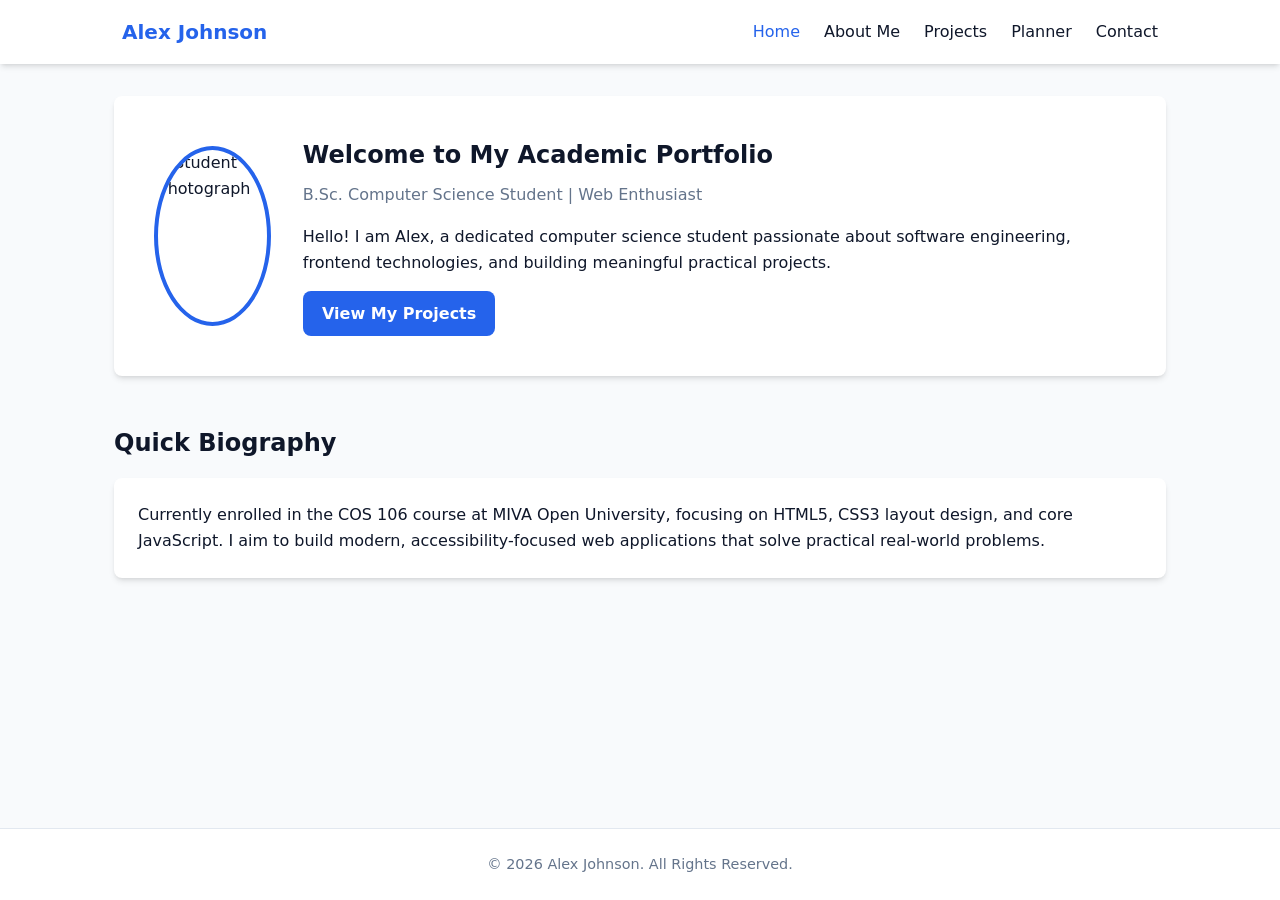
==== index.html @ 0300eeee "Add files via upload" ====
<!DOCTYPE html>
<html lang="en">
<head>
  <meta charset="UTF-8">
  <meta name="viewport" content="width=device-width, initial-scale=1.0">
  <title>Student Portfolio | Homepage</title>
  <link rel="stylesheet" href="css/style.css">
</head>
<body>

  <header>
    <nav>
      <a href="index.html" class="logo">Alex Johnson</a>
      <ul class="nav-links">
        <li><a href="index.html" class="active">Home</a></li>
        <li><a href="about.html">About Me</a></li>
        <li><a href="projects.html">Projects</a></li>
        <li><a href="planner.html">Planner</a></li>
        <li><a href="contact.html">Contact</a></li>
      </ul>
    </nav>
  </header>

  <main>
    <section class="hero">
      <img src="https://via.placeholder.com/180" alt="Student Photograph" class="hero-img">
      <div>
        <h1>Welcome to My Academic Portfolio</h1>
        <p style="color: var(--text-muted); margin: 0.5rem 0 1rem 0;">B.Sc. Computer Science Student | Web Enthusiast</p>
        <p>Hello! I am Alex, a dedicated computer science student passionate about software engineering, frontend technologies, and building meaningful practical projects.</p>
        <a href="projects.html" class="btn" style="margin-top: 1rem;">View My Projects</a>
      </div>
    </section>

    <section style="margin-top: 3rem;">
      <h2 style="margin-bottom: 1rem;">Quick Biography</h2>
      <div class="card">
        <p>Currently enrolled in the COS 106 course at MIVA Open University, focusing on HTML5, CSS3 layout design, and core JavaScript. I aim to build modern, accessibility-focused web applications that solve practical real-world problems.</p>
      </div>
    </section>
  </main>

  <footer>
    <p>&copy; 2026 Alex Johnson. All Rights Reserved.</p>
  </footer>

</body>
</html>
---- css/style.css ----
:root {
  --primary-color: #2563eb;
  --primary-hover: #1d4ed8;
  --bg-color: #f8fafc;
  --surface-color: #ffffff;
  --text-main: #0f172a;
  --text-muted: #64748b;
  --border-color: #e2e8f0;
  --radius: 8px;
  --shadow: 0 4px 6px -1px rgba(0, 0, 0, 0.1), 0 2px 4px -2px rgba(0, 0, 0, 0.1);
  --transition: all 0.3s ease;
}

* {
  box-sizing: border-box;
  margin: 0;
  padding: 0;
}

body {
  font-family: system-ui, -apple-system, BlinkMacSystemFont, 'Segoe UI', Roboto, Oxygen, Ubuntu, Cantarell, sans-serif;
  background-color: var(--bg-color);
  color: var(--text-main);
  line-height: 1.6;
  min-height: 100vh;
  display: flex;
  flex-direction: column;
}

/* NAVBAR */
header {
  background-color: var(--surface-color);
  box-shadow: var(--shadow);
  position: sticky;
  top: 0;
  z-index: 1000;
}

nav {
  max-width: 1100px;
  margin: 0 auto;
  display: flex;
  justify-content: space-between;
  align-items: center;
  padding: 1rem 2rem;
}

.logo {
  font-size: 1.25rem;
  font-weight: 700;
  color: var(--primary-color);
  text-decoration: none;
}

.nav-links {
  display: flex;
  list-style: none;
  gap: 1.5rem;
}

.nav-links a {
  text-decoration: none;
  color: var(--text-main);
  font-weight: 500;
  transition: var(--transition);
}

.nav-links a:hover,
.nav-links a.active {
  color: var(--primary-color);
}

/* MAIN LAYOUT CONTAINER */
main {
  max-width: 1100px;
  width: 100%;
  margin: 2rem auto;
  padding: 0 1.5rem;
  flex: 1;
}

/* FOOTER */
footer {
  background-color: var(--surface-color);
  text-align: center;
  padding: 1.5rem;
  border-top: 1px solid var(--border-color);
  color: var(--text-muted);
  font-size: 0.9rem;
}

/* BUTTONS */
.btn {
  display: inline-block;
  padding: 0.6rem 1.2rem;
  background-color: var(--primary-color);
  color: white;
  border: none;
  border-radius: var(--radius);
  text-decoration: none;
  font-weight: 600;
  cursor: pointer;
  transition: var(--transition);
}

.btn:hover {
  background-color: var(--primary-hover);
  transform: translateY(-2px);
}

.btn-danger {
  background-color: #ef4444;
}

.btn-danger:hover {
  background-color: #dc2626;
}

/* HERO SECTION */
.hero {
  display: flex;
  align-items: center;
  gap: 2rem;
  background-color: var(--surface-color);
  padding: 2.5rem;
  border-radius: var(--radius);
  box-shadow: var(--shadow);
  animation: fadeIn 0.8s ease-in-out;
}

.hero-img {
  width: 180px;
  height: 180px;
  border-radius: 50%;
  object-fit: cover;
  border: 4px solid var(--primary-color);
}

/* GRID LAYOUTS */
.grid-2 {
  display: grid;
  grid-template-columns: repeat(auto-fit, minmax(300px, 1fr));
  gap: 1.5rem;
}

.grid-3 {
  display: grid;
  grid-template-columns: repeat(auto-fit, minmax(280px, 1fr));
  gap: 1.5rem;
}

/* CARDS */
.card {
  background: var(--surface-color);
  border-radius: var(--radius);
  padding: 1.5rem;
  box-shadow: var(--shadow);
  transition: var(--transition);
}

.card:hover {
  transform: translateY(-4px);
}

/* TABLES */
table {
  width: 100%;
  border-collapse: collapse;
  margin-top: 1rem;
  background: var(--surface-color);
  border-radius: var(--radius);
  overflow: hidden;
  box-shadow: var(--shadow);
}

th, td {
  padding: 0.75rem 1rem;
  text-align: left;
  border-bottom: 1px solid var(--border-color);
}

th {
  background-color: #eff6ff;
  color: var(--primary-color);
}

/* FORMS */
.form-group {
  margin-bottom: 1.2rem;
}

.form-group label {
  display: block;
  margin-bottom: 0.4rem;
  font-weight: 600;
}

.form-group input,
.form-group textarea {
  width: 100%;
  padding: 0.75rem;
  border: 1px solid var(--border-color);
  border-radius: var(--radius);
  font-size: 1rem;
}

.error-msg {
  color: #ef4444;
  font-size: 0.85rem;
  margin-top: 0.25rem;
  display: none;
}

/* TASK PLANNER */
.task-item {
  display: flex;
  justify-content: space-between;
  align-items: center;
  padding: 0.75rem 1rem;
  background: var(--surface-color);
  border: 1px solid var(--border-color);
  border-radius: var(--radius);
  margin-bottom: 0.5rem;
  transition: var(--transition);
}

.task-item.completed span {
  text-decoration: line-through;
  color: var(--text-muted);
}

/* ANIMATIONS */
@keyframes fadeIn {
  from { opacity: 0; transform: translateY(10px); }
  to { opacity: 1; transform: translateY(0); }
}

/* RESPONSIVE LAYOUT */
@media (max-width: 768px) {
  .hero {
    flex-direction: column;
    text-align: center;
  }
  .nav-links {
    gap: 0.75rem;
    font-size: 0.9rem;
  }
}
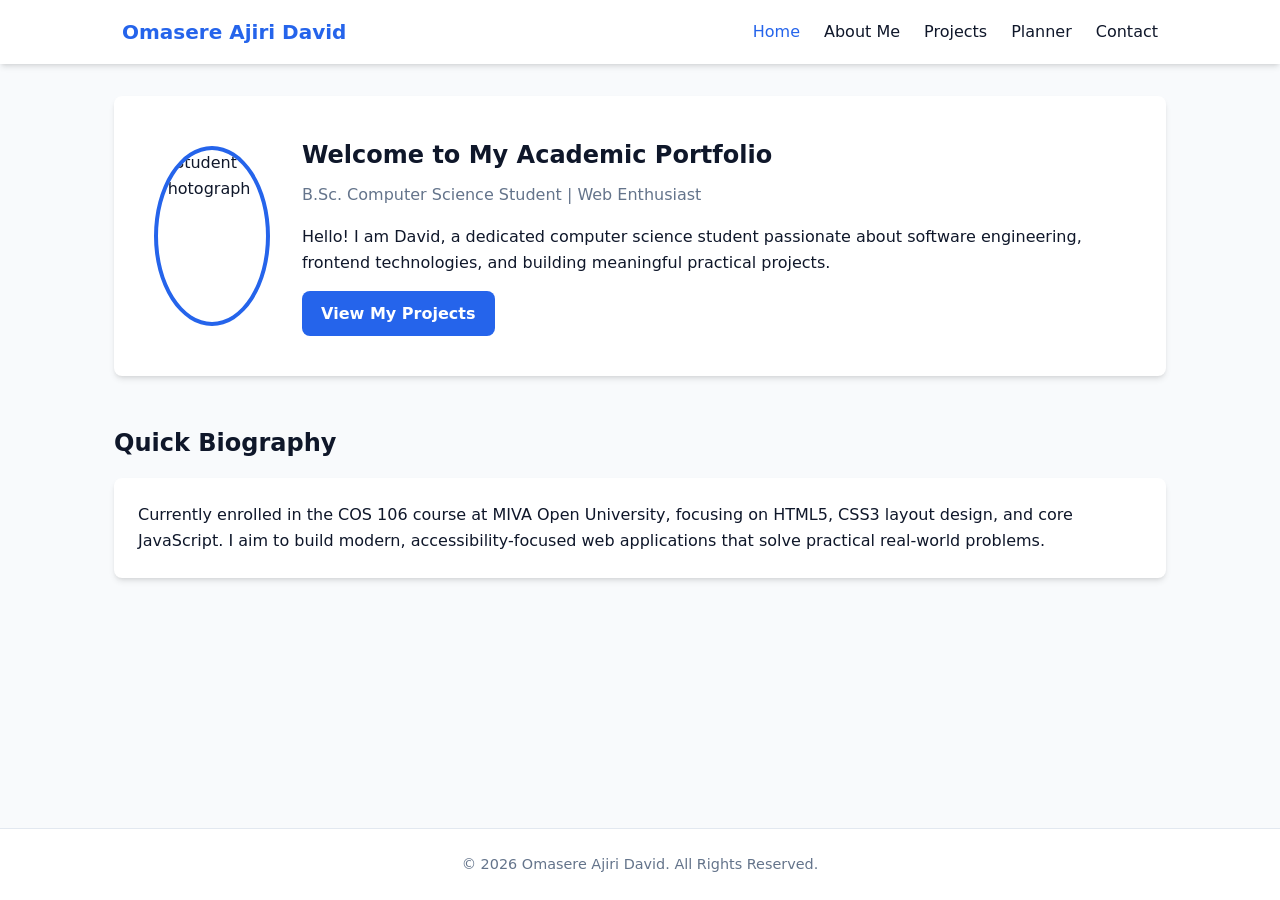
==== commit d688c59f: "Add files via upload" ====
--- a/index.html
+++ b/index.html
@@ -10,7 +10,7 @@
 
   <header>
     <nav>
-      <a href="index.html" class="logo">Alex Johnson</a>
+      <a href="index.html" class="logo">Omasere Ajiri David</a>
       <ul class="nav-links">
         <li><a href="index.html" class="active">Home</a></li>
         <li><a href="about.html">About Me</a></li>
@@ -27,7 +27,7 @@
       <div>
         <h1>Welcome to My Academic Portfolio</h1>
         <p style="color: var(--text-muted); margin: 0.5rem 0 1rem 0;">B.Sc. Computer Science Student | Web Enthusiast</p>
-        <p>Hello! I am Alex, a dedicated computer science student passionate about software engineering, frontend technologies, and building meaningful practical projects.</p>
+        <p>Hello! I am David, a dedicated computer science student passionate about software engineering, frontend technologies, and building meaningful practical projects.</p>
         <a href="projects.html" class="btn" style="margin-top: 1rem;">View My Projects</a>
       </div>
     </section>
@@ -41,7 +41,7 @@
   </main>
 
   <footer>
-    <p>&copy; 2026 Alex Johnson. All Rights Reserved.</p>
+    <p>&copy; 2026 Omasere Ajiri David. All Rights Reserved.</p>
   </footer>
 
 </body>
--- a/css/style.css
+++ b/css/style.css
@@ -1,5 +1,5 @@
 :root {
-  --primary-color: #2563eb;
+  --primary-color: #2564eb;
   --primary-hover: #1d4ed8;
   --bg-color: #f8fafc;
   --surface-color: #ffffff;
